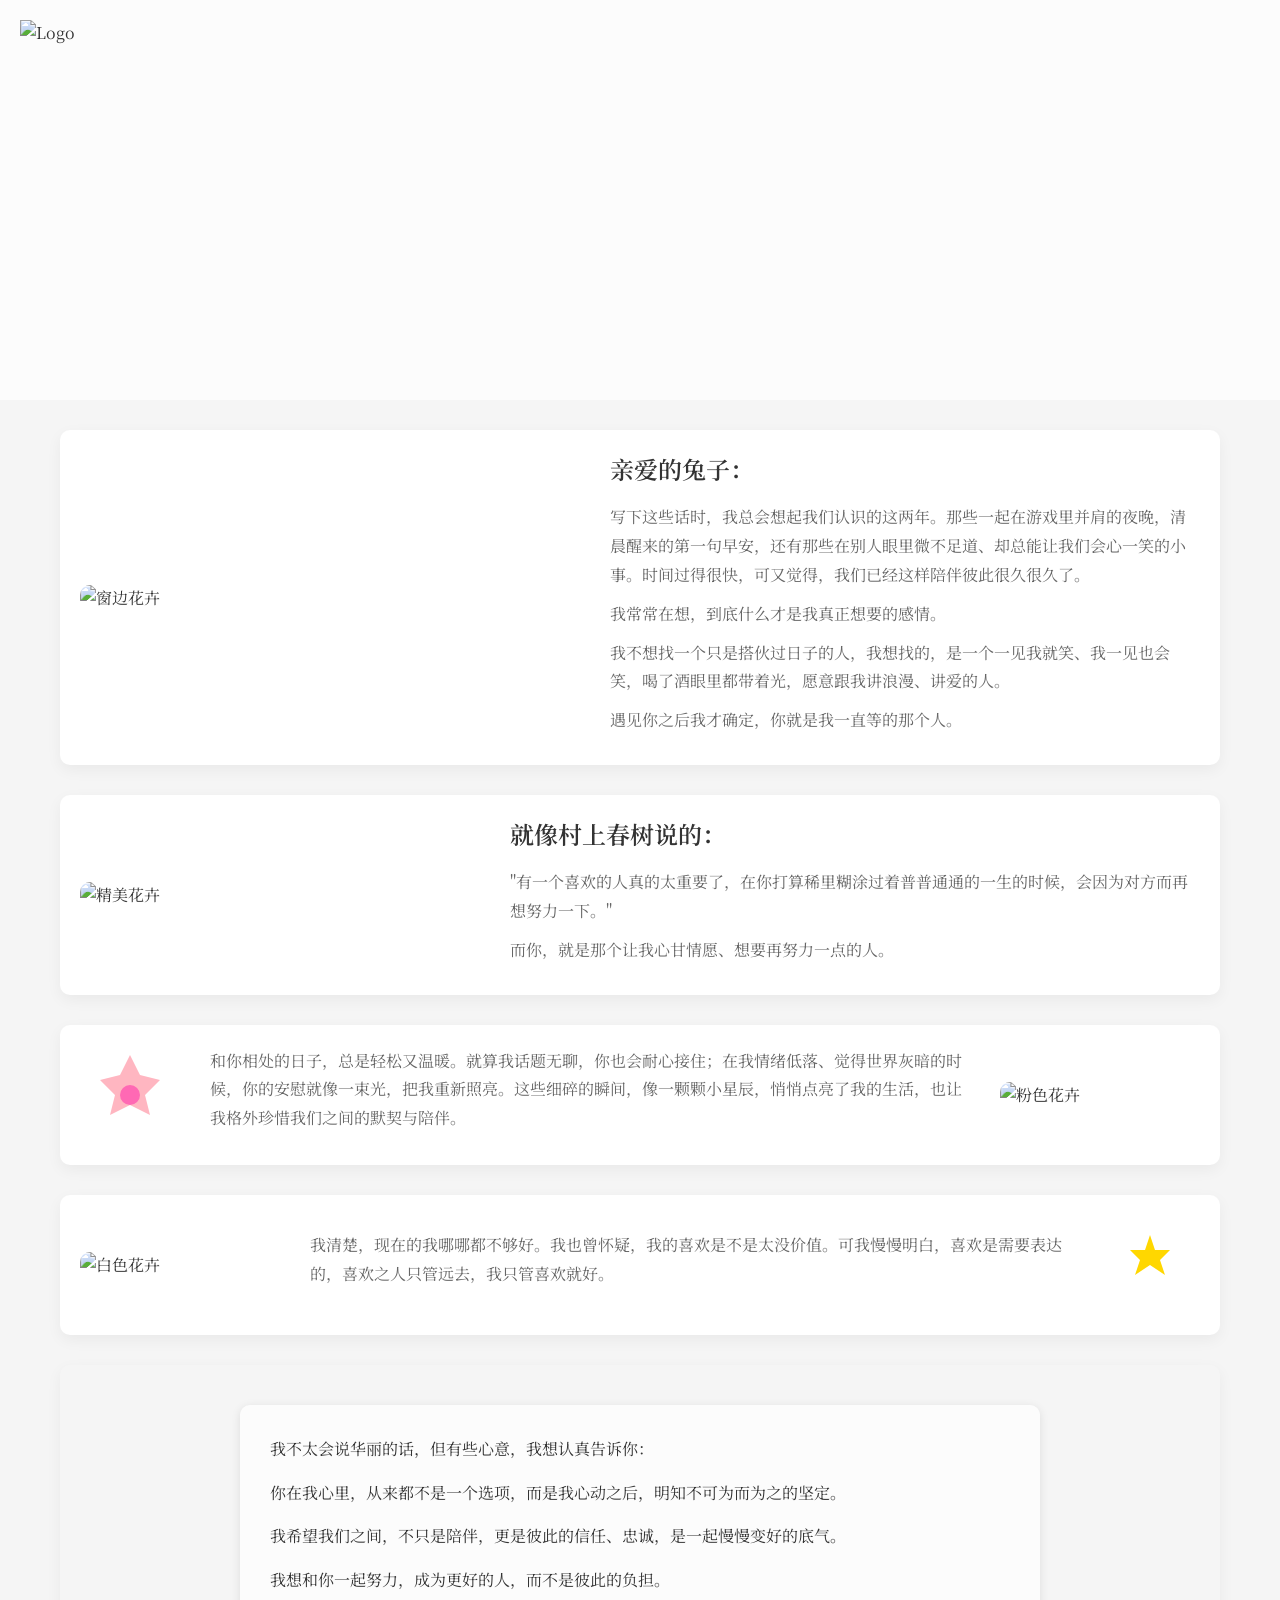
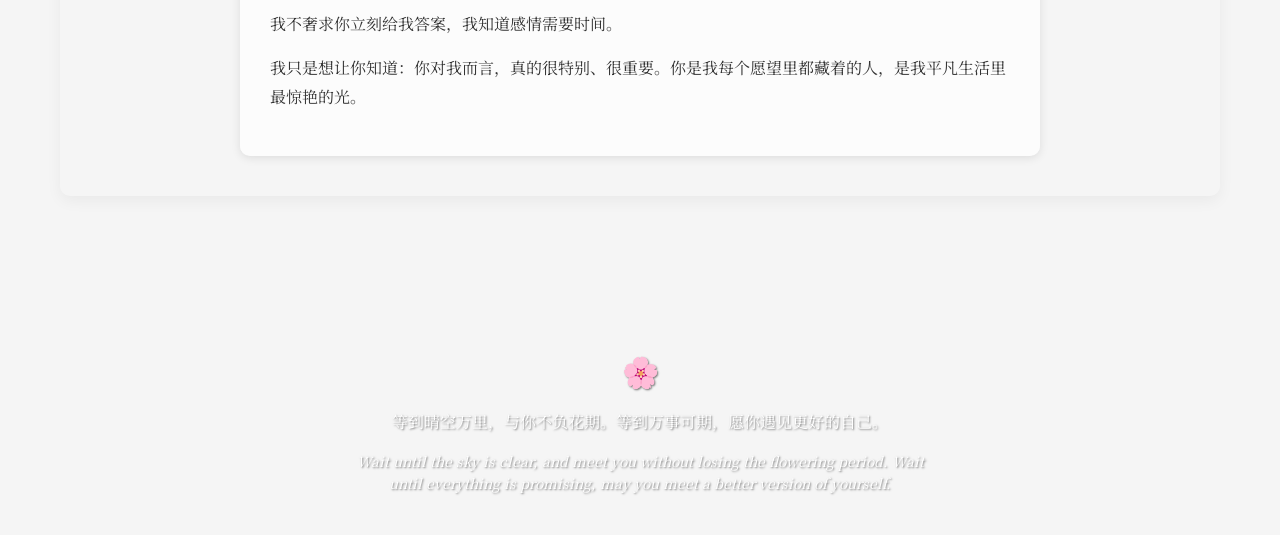
==== index.html @ ccd91c99 "Add files via upload" ====
<!DOCTYPE html>
<html lang="zh-CN">
<head>
    <meta charset="UTF-8">
    <meta name="viewport" content="width=device-width, initial-scale=1.0">
    <title>信</title>
    <link rel="stylesheet" href="style.css">
    <link href="https://fonts.googleapis.com/css2?family=Noto+Serif+SC:wght@400;500;600;700&display=swap" rel="stylesheet">
</head>
<body>

    
    <!-- 主标题区域 -->
    <header class="hero-section">
        <div class="hero-content">
            <img src="https://kkimgs.yisou.com/ims?kt=url&at=ori&key=aHR0cHM6Ly9zbnMtaW1nLXFjLnhoc2Nkbi5jb20vMTA0MGcwMDgzMHR1cXFnamhrcTZnNW9kdHRxdmsxbXVhZHRkdThvMA==&sign=yx:tyqEjKaOdVdLZupQU_SoyH8Jlq0=&tv=0_0" alt="Logo" class="header-logo">
        </div>
    </header>
    

    
    <!-- 内容展示区 -->
    <main class="content-section">
        <div class="container">
            <!-- 模块一：左侧大图 + 右侧文字 -->
            <div class="content-module module-1">
                <div class="module-image">
                    <img src="https://kkimgs.yisou.com/ims?kt=url&at=ori&key=aHR0cDovL2kuamYyNTguY29tL3VwLzIvMjUzLzQyMjUzMjY4NTIvMTMxNzk1NzkwNC5qcGc=&sign=yx:6eBS6tmpno8aa060Fs528SRawnE=&tv=0_0" alt="窗边花卉">
                </div>
                <div class="module-content">
                    <h2>亲爱的兔子：</h2>
                    <p>写下这些话时，我总会想起我们认识的这两年。那些一起在游戏里并肩的夜晚，清晨醒来的第一句早安，还有那些在别人眼里微不足道、却总能让我们会心一笑的小事。时间过得很快，可又觉得，我们已经这样陪伴彼此很久很久了。</p>
                    <p>我常常在想，到底什么才是我真正想要的感情。</p>
                    <p>我不想找一个只是搭伙过日子的人，我想找的，是一个一见我就笑、我一见也会笑，喝了酒眼里都带着光，愿意跟我讲浪漫、讲爱的人。</p>
                    <p>遇见你之后我才确定，你就是我一直等的那个人。</p>
                </div>
            </div>
            

            
            <!-- 模块三：左侧图片 + 右侧文字 -->
            <div class="content-module module-3">
                <div class="module-image">
                    <img src="https://kkimgs.yisou.com/ims?kt=url&at=ori&key=aHR0cDovL2ltZy5xcXpoaS5jb20vaS8wYTE1MTk2Nzg5MDZ4MzA5MDYyNDgxNmIyNTMuanBn&sign=yx:OZOPrRjpJXfn3fVmJCO_lt5XCww=&tv=0_0" alt="精美花卉">
                </div>
                <div class="module-content">
                    <h2>就像村上春树说的：</h2>
                    <p>"有一个喜欢的人真的太重要了，在你打算稀里糊涂过着普普通通的一生的时候，会因为对方而再想努力一下。"</p>
                    <p>而你，就是那个让我心甘情愿、想要再努力一点的人。</p>
                </div>
            </div>
            
            <!-- 模块四：左侧插画 + 右侧文字 + 右侧图片 -->
            <div class="content-module module-4">
                <div class="module-illustration">
                    <svg width="100" height="100" viewBox="0 0 100 100">
                        <path d="M50,10 L60,30 L80,35 L65,50 L70,70 L50,60 L30,70 L35,50 L20,35 L40,30 Z" fill="#FFB6C1"/>
                        <circle cx="50" cy="50" r="10" fill="#FF69B4"/>
                    </svg>
                </div>
                <div class="module-content">
                    <p>和你相处的日子，总是轻松又温暖。就算我话题无聊，你也会耐心接住；在我情绪低落、觉得世界灰暗的时候，你的安慰就像一束光，把我重新照亮。这些细碎的瞬间，像一颗颗小星辰，悄悄点亮了我的生活，也让我格外珍惜我们之间的默契与陪伴。</p>
                </div>
                <div class="module-image">
                    <img src="https://kkimgs.yisou.com/ims?kt=url&at=ori&key=aHR0cDovL2ltZy5xcXpoaS5jb20vaS8wYTE1MTk2Nzg5MDZ4MzA5MDYyNDgxNmIyNTMuanBn&sign=yx:OZOPrRjpJXfn3fVmJCO_lt5XCww=&tv=0_0" alt="粉色花卉">
                </div>
            </div>
            
            <!-- 模块五：左侧图片 + 右侧文字 + 右侧插画 -->
            <div class="content-module module-5">
                <div class="module-image">
                    <img src="https://kkimgs.yisou.com/ims?kt=url&at=ori&key=aHR0cDovL2kuamYyNTguY29tL3VwLzIvMjUzLzQyMjUzMjY4NTIvMTMxNzk1NzkwNC5qcGc=&sign=yx:6eBS6tmpno8aa060Fs528SRawnE=&tv=0_0" alt="白色花卉">
                </div>
                <div class="module-content">
                    <p>我清楚，现在的我哪哪都不够好。我也曾怀疑，我的喜欢是不是太没价值。可我慢慢明白，喜欢是需要表达的，喜欢之人只管远去，我只管喜欢就好。</p>
                </div>
                <div class="module-illustration">
                    <svg width="100" height="100" viewBox="0 0 100 100">
                        <path d="M50,20 L55,35 L70,35 L60,45 L65,60 L50,50 L35,60 L40,45 L30,35 L45,35 Z" fill="#FFD700"/>
                    </svg>
                </div>
            </div>
            
            <!-- 模块六：书信格式 -->
            <div class="content-module module-6">
                <div class="letter-content">
                    <p>我不太会说华丽的话，但有些心意，我想认真告诉你：</p>
                    <p>你在我心里，从来都不是一个选项，而是我心动之后，明知不可为而为之的坚定。</p>
                    <p>我希望我们之间，不只是陪伴，更是彼此的信任、忠诚，是一起慢慢变好的底气。</p>
                    <p>我想和你一起努力，成为更好的人，而不是彼此的负担。</p>
                    <p>我不奢求你立刻给我答案，我知道感情需要时间。</p>
                    <p>我只是想让你知道：你对我而言，真的很特别、很重要。你是我每个愿望里都藏着的人，是我平凡生活里最惊艳的光。</p>
                </div>
            </div>

        </div>
    </main>
    
    <!-- 底部区域 -->
    <footer class="footer-section">
        <div class="container">
            <div class="footer-content">
                <div class="footer-icon">🌸</div>
                <p class="footer-text">等到晴空万里，与你不负花期。等到万事可期，愿你遇见更好的自己。</p>
                <p class="footer-english">Wait until the sky is clear, and meet you without losing the flowering period. Wait until everything is promising, may you meet a better version of yourself.</p>
            </div>
        </div>
    </footer>
    
    <script src="script.js"></script>
</body>
</html>
---- style.css ----
* {
    margin: 0;
    padding: 0;
    box-sizing: border-box;
}

body {
    font-family: 'Noto Serif SC', serif;
    line-height: 1.6;
    color: #333;
    background-color: #f5f5f5;
}

.container {
    max-width: 1200px;
    margin: 0 auto;
    padding: 0 20px;
}



/* 主标题区域 */
.hero-section {
    background: linear-gradient(rgba(255, 255, 255, 0.7), rgba(255, 255, 255, 0.7)), 
                url('https://kkimgs.yisou.com/ims?kt=url&at=ori&key=aHR0cDovL3VwbG9hZC1pbWFnZXMuamlhbnNodS5pby91cGxvYWRfaW1hZ2VzLzc1MDA2MjYtYzcxMDc0NTk2N2RiNGQwMi5qcGc=&sign=yx:wZQOzdlfGiMkYkVe2rjwh4g6Wgo=&tv=0_0') center/80%;
    height: 400px;
    display: flex;
    align-items: center;
    justify-content: center;
    position: relative;
}

.header-logo {
    position: absolute;
    top: 20px;
    left: 20px;
    width: 100px;
    height: auto;
    z-index: 10;
}





/* 内容展示区 */
.content-section {
    padding: 30px 0;
}

.content-module {
    background-color: white;
    border-radius: 10px;
    overflow: hidden;
    box-shadow: 0 5px 15px rgba(0, 0, 0, 0.05);
    margin-bottom: 30px;
    padding: 20px;
    transition: transform 0.3s ease, box-shadow 0.3s ease;
}

.content-module:hover {
    transform: translateY(-5px);
    box-shadow: 0 10px 25px rgba(0, 0, 0, 0.1);
}

/* 模块一：左侧大图 + 右侧文字 */
.module-1 {
    display: flex;
    gap: 30px;
    align-items: center;
}

.module-1 .module-image {
    flex: 1;
    max-width: 500px;
}

.module-1 .module-image img {
    width: 100%;
    height: 300px;
    object-fit: cover;
    border-radius: 10px;
}

.module-1 .module-content {
    flex: 1;
}



/* 模块三：左侧图片 + 右侧文字 */
.module-3 {
    display: flex;
    gap: 30px;
    align-items: center;
}

.module-3 .module-image {
    flex: 1;
    max-width: 400px;
}

.module-3 .module-image img {
    width: 100%;
    height: 250px;
    object-fit: cover;
    border-radius: 10px;
}

.module-3 .module-content {
    flex: 1;
}

/* 模块四：左侧插画 + 右侧文字 + 右侧图片 */
.module-4 {
    display: flex;
    gap: 30px;
    align-items: center;
}

.module-4 .module-illustration {
    flex: 0 0 100px;
    display: flex;
    align-items: center;
    justify-content: center;
}

.module-4 .module-content {
    flex: 1;
}

.module-4 .module-image {
    flex: 0 0 200px;
}

.module-4 .module-image img {
    width: 100%;
    height: 150px;
    object-fit: cover;
    border-radius: 10px;
}

/* 模块五：左侧图片 + 右侧文字 + 右侧插画 */
.module-5 {
    display: flex;
    gap: 30px;
    align-items: center;
}

.module-5 .module-image {
    flex: 0 0 200px;
}

.module-5 .module-image img {
    width: 100%;
    height: 150px;
    object-fit: cover;
    border-radius: 10px;
}

.module-5 .module-content {
    flex: 1;
}

.module-5 .module-illustration {
    flex: 0 0 100px;
    display: flex;
    align-items: center;
    justify-content: center;
}

/* 模块六：书信格式 */
.module-6 {
    display: flex;
    justify-content: center;
    background: url('https://kkimgs.yisou.com/ims?kt=url&at=ori&key=aHR0cDovL2ltYWdlLnVjLmNuL3Mvd2VtZWRpYS9zL3VwbG9hZC8yMDIyL2h2MDlncDFnYzY1dGI5MC9lZDc0ZTI4NTg5MTk3MzJhYzk4OGQ0ZjI0ODA0YjAzNi5wbmc=&sign=yx:fsZvcxjLo3RVPzPwjNjiUqY4Z70=&tv=0_0') center/80%;
    padding: 40px 20px;
}

.letter-content {
    background-color: rgba(255, 255, 255, 0.7);
    padding: 30px;
    border-radius: 10px;
    box-shadow: 0 2px 10px rgba(0, 0, 0, 0.1);
    font-family: 'Noto Serif SC', serif;
    line-height: 1.8;
    max-width: 800px;
    width: 100%;
    backdrop-filter: blur(5px);
}

.letter-content p {
    margin-bottom: 15px;
    text-align: left;
}

/* 模块标题和内容 */
.module-content h2 {
    font-size: 1.5rem;
    font-weight: 600;
    margin-bottom: 15px;
    color: #333;
}

.module-content p {
    margin-bottom: 10px;
    line-height: 1.8;
    color: #666;
}

/* 底部区域 */
.footer-section {
    background: url('https://kkimgs.yisou.com/ims?kt=url&at=ori&key=aHR0cHM6Ly9pMC5oZHNsYi5jb20vYmZzL2FyY2hpdmUvOGMwZTQwMzRmZjQ5OTdkZDA0M2E0ZjAxZDMzMmE4N2FkMWE0ZGZhYy5qcGc=&sign=yx:rH8GVkGF6vbKxA51Ds0794Ays8s=&tv=0_0') center/cover;
    padding: 40px 0;
    text-align: center;
    margin-top: 50px;
    color: white;
    text-shadow: 1px 1px 2px rgba(0, 0, 0, 0.5);
}

.footer-content {
    display: flex;
    flex-direction: column;
    align-items: center;
    gap: 15px;
}

.footer-icon {
    font-size: 30px;
}

.footer-text {
    font-size: 16px;
    color: white;
    max-width: 600px;
    line-height: 1.6;
}

.footer-english {
    font-size: 14px;
    color: white;
    max-width: 600px;
    line-height: 1.6;
    font-style: italic;
}

/* 响应式设计 */
@media (max-width: 768px) {
    .top-navbar .container {
        flex-direction: column;
        gap: 10px;
        padding: 10px;
    }
    
    .nav-links {
        flex-wrap: wrap;
        justify-content: center;
    }
    
    .hero-section {
        height: 250px;
    }
    
    .header-logo {
        width: 60px;
        top: 10px;
        left: 10px;
    }

    .container {
        padding: 0 15px;
    }

    .content-section {
        padding: 20px 0;
    }

    .content-module {
        padding: 15px;
        margin-bottom: 20px;
    }
    
    .module-1 .module-image img {
        height: 200px;
    }
    
    .module-3 .module-image img {
        height: 180px;
    }
    
    .module-1,
    .module-2,
    .module-3,
    .module-4,
    .module-5,
    .module-6 {
        flex-direction: column;
        text-align: center;
    }
    
    .module-1 .module-image,
    .module-3 .module-image {
        max-width: 100%;
        margin-bottom: 20px;
    }
    
    .module-4 .module-illustration,
    .module-5 .module-illustration {
        flex: 0 0 100%;
        margin-bottom: 15px;
    }
    
    .module-4 .module-illustration svg,
    .module-5 .module-illustration svg {
        width: 80px;
        height: 80px;
    }
    
    .module-4 .module-image,
    .module-5 .module-image {
        flex: 0 0 100%;
        margin-top: 15px;
    }
    
    .module-4 .module-image img,
    .module-5 .module-image img {
        width: 100%;
        height: 160px;
    }
    
    .module-6 {
        padding: 20px 10px;
    }
    
    .letter-content {
        padding: 15px;
        background-color: rgba(255, 255, 255, 0.9);
    }
    
    .letter-content p {
        text-align: center;
        font-size: 14px;
        line-height: 1.6;
    }
    
    .module-content h2 {
        font-size: 1.2rem;
        margin-bottom: 10px;
    }
    
    .module-content p {
        font-size: 14px;
        line-height: 1.6;
    }
    
    .footer-section {
        padding: 30px 0;
        margin-top: 30px;
    }
    
    .footer-text {
        font-size: 13px;
        color: white;
        padding: 0 15px;
    }
    
    .footer-english {
        font-size: 11px;
        color: white;
        padding: 0 15px;
    }
}

/* 小屏幕手机适配 */
@media (max-width: 480px) {
    .hero-section {
        height: 200px;
    }
    
    .header-logo {
        width: 50px;
    }
    
    .module-1 .module-image img {
        height: 150px;
    }
    
    .module-3 .module-image img {
        height: 140px;
    }
    
    .module-4 .module-image img,
    .module-5 .module-image img {
        height: 140px;
    }
    
    .content-module {
        padding: 12px;
    }
    
    .module-content h2 {
        font-size: 1.1rem;
    }
    
    .module-content p {
        font-size: 13px;
    }
    
    .letter-content {
        padding: 12px;
    }
    
    .letter-content p {
        font-size: 13px;
    }
}
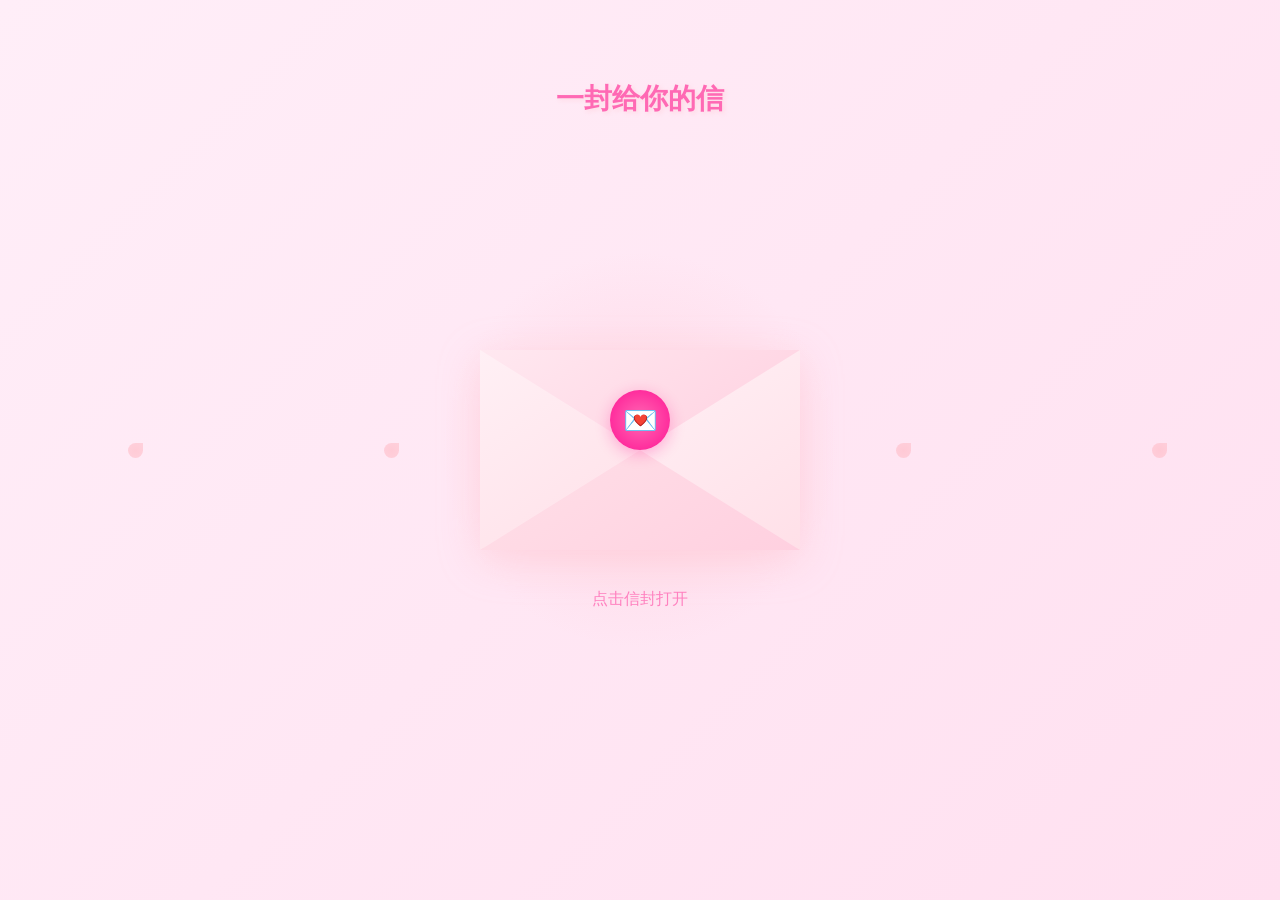
==== commit 3f9cf0de: "Rename cover.html to index.html" ====
--- a/index.html
+++ b/index.html
@@ -1,112 +1,394 @@
-<!DOCTYPE html>
-<html lang="zh-CN">
-<head>
-    <meta charset="UTF-8">
-    <meta name="viewport" content="width=device-width, initial-scale=1.0">
-    <title>信</title>
-    <link rel="stylesheet" href="style.css">
-    <link href="https://fonts.googleapis.com/css2?family=Noto+Serif+SC:wght@400;500;600;700&display=swap" rel="stylesheet">
-</head>
-<body>
-
-    
-    <!-- 主标题区域 -->
-    <header class="hero-section">
-        <div class="hero-content">
-            <img src="https://kkimgs.yisou.com/ims?kt=url&at=ori&key=aHR0cHM6Ly9zbnMtaW1nLXFjLnhoc2Nkbi5jb20vMTA0MGcwMDgzMHR1cXFnamhrcTZnNW9kdHRxdmsxbXVhZHRkdThvMA==&sign=yx:tyqEjKaOdVdLZupQU_SoyH8Jlq0=&tv=0_0" alt="Logo" class="header-logo">
-        </div>
-    </header>
-    
-
-    
-    <!-- 内容展示区 -->
-    <main class="content-section">
-        <div class="container">
-            <!-- 模块一：左侧大图 + 右侧文字 -->
-            <div class="content-module module-1">
-                <div class="module-image">
-                    <img src="https://kkimgs.yisou.com/ims?kt=url&at=ori&key=aHR0cDovL2kuamYyNTguY29tL3VwLzIvMjUzLzQyMjUzMjY4NTIvMTMxNzk1NzkwNC5qcGc=&sign=yx:6eBS6tmpno8aa060Fs528SRawnE=&tv=0_0" alt="窗边花卉">
-                </div>
-                <div class="module-content">
-                    <h2>亲爱的兔子：</h2>
-                    <p>写下这些话时，我总会想起我们认识的这两年。那些一起在游戏里并肩的夜晚，清晨醒来的第一句早安，还有那些在别人眼里微不足道、却总能让我们会心一笑的小事。时间过得很快，可又觉得，我们已经这样陪伴彼此很久很久了。</p>
-                    <p>我常常在想，到底什么才是我真正想要的感情。</p>
-                    <p>我不想找一个只是搭伙过日子的人，我想找的，是一个一见我就笑、我一见也会笑，喝了酒眼里都带着光，愿意跟我讲浪漫、讲爱的人。</p>
-                    <p>遇见你之后我才确定，你就是我一直等的那个人。</p>
-                </div>
-            </div>
-            
-
-            
-            <!-- 模块三：左侧图片 + 右侧文字 -->
-            <div class="content-module module-3">
-                <div class="module-image">
-                    <img src="https://kkimgs.yisou.com/ims?kt=url&at=ori&key=aHR0cDovL2ltZy5xcXpoaS5jb20vaS8wYTE1MTk2Nzg5MDZ4MzA5MDYyNDgxNmIyNTMuanBn&sign=yx:OZOPrRjpJXfn3fVmJCO_lt5XCww=&tv=0_0" alt="精美花卉">
-                </div>
-                <div class="module-content">
-                    <h2>就像村上春树说的：</h2>
-                    <p>"有一个喜欢的人真的太重要了，在你打算稀里糊涂过着普普通通的一生的时候，会因为对方而再想努力一下。"</p>
-                    <p>而你，就是那个让我心甘情愿、想要再努力一点的人。</p>
-                </div>
-            </div>
-            
-            <!-- 模块四：左侧插画 + 右侧文字 + 右侧图片 -->
-            <div class="content-module module-4">
-                <div class="module-illustration">
-                    <svg width="100" height="100" viewBox="0 0 100 100">
-                        <path d="M50,10 L60,30 L80,35 L65,50 L70,70 L50,60 L30,70 L35,50 L20,35 L40,30 Z" fill="#FFB6C1"/>
-                        <circle cx="50" cy="50" r="10" fill="#FF69B4"/>
-                    </svg>
-                </div>
-                <div class="module-content">
-                    <p>和你相处的日子，总是轻松又温暖。就算我话题无聊，你也会耐心接住；在我情绪低落、觉得世界灰暗的时候，你的安慰就像一束光，把我重新照亮。这些细碎的瞬间，像一颗颗小星辰，悄悄点亮了我的生活，也让我格外珍惜我们之间的默契与陪伴。</p>
-                </div>
-                <div class="module-image">
-                    <img src="https://kkimgs.yisou.com/ims?kt=url&at=ori&key=aHR0cDovL2ltZy5xcXpoaS5jb20vaS8wYTE1MTk2Nzg5MDZ4MzA5MDYyNDgxNmIyNTMuanBn&sign=yx:OZOPrRjpJXfn3fVmJCO_lt5XCww=&tv=0_0" alt="粉色花卉">
-                </div>
-            </div>
-            
-            <!-- 模块五：左侧图片 + 右侧文字 + 右侧插画 -->
-            <div class="content-module module-5">
-                <div class="module-image">
-                    <img src="https://kkimgs.yisou.com/ims?kt=url&at=ori&key=aHR0cDovL2kuamYyNTguY29tL3VwLzIvMjUzLzQyMjUzMjY4NTIvMTMxNzk1NzkwNC5qcGc=&sign=yx:6eBS6tmpno8aa060Fs528SRawnE=&tv=0_0" alt="白色花卉">
-                </div>
-                <div class="module-content">
-                    <p>我清楚，现在的我哪哪都不够好。我也曾怀疑，我的喜欢是不是太没价值。可我慢慢明白，喜欢是需要表达的，喜欢之人只管远去，我只管喜欢就好。</p>
-                </div>
-                <div class="module-illustration">
-                    <svg width="100" height="100" viewBox="0 0 100 100">
-                        <path d="M50,20 L55,35 L70,35 L60,45 L65,60 L50,50 L35,60 L40,45 L30,35 L45,35 Z" fill="#FFD700"/>
-                    </svg>
-                </div>
-            </div>
-            
-            <!-- 模块六：书信格式 -->
-            <div class="content-module module-6">
-                <div class="letter-content">
-                    <p>我不太会说华丽的话，但有些心意，我想认真告诉你：</p>
-                    <p>你在我心里，从来都不是一个选项，而是我心动之后，明知不可为而为之的坚定。</p>
-                    <p>我希望我们之间，不只是陪伴，更是彼此的信任、忠诚，是一起慢慢变好的底气。</p>
-                    <p>我想和你一起努力，成为更好的人，而不是彼此的负担。</p>
-                    <p>我不奢求你立刻给我答案，我知道感情需要时间。</p>
-                    <p>我只是想让你知道：你对我而言，真的很特别、很重要。你是我每个愿望里都藏着的人，是我平凡生活里最惊艳的光。</p>
-                </div>
-            </div>
-
-        </div>
-    </main>
-    
-    <!-- 底部区域 -->
-    <footer class="footer-section">
-        <div class="container">
-            <div class="footer-content">
-                <div class="footer-icon">🌸</div>
-                <p class="footer-text">等到晴空万里，与你不负花期。等到万事可期，愿你遇见更好的自己。</p>
-                <p class="footer-english">Wait until the sky is clear, and meet you without losing the flowering period. Wait until everything is promising, may you meet a better version of yourself.</p>
-            </div>
-        </div>
-    </footer>
-    
-    <script src="script.js"></script>
-</body>
-</html>+<!DOCTYPE html>
+<html lang="zh-CN">
+<head>
+    <meta charset="UTF-8">
+    <meta name="viewport" content="width=device-width, initial-scale=1.0">
+    <title>一封给你的信</title>
+    <style>
+        * {
+            margin: 0;
+            padding: 0;
+            box-sizing: border-box;
+        }
+
+        body {
+            min-height: 100vh;
+            display: flex;
+            justify-content: center;
+            align-items: center;
+            background: linear-gradient(135deg, #ffeef8 0%, #ffe0f0 100%);
+            font-family: 'Noto Serif SC', serif;
+            overflow: hidden;
+        }
+
+        /* 飘落的花瓣 */
+        .petal {
+            position: absolute;
+            width: 15px;
+            height: 15px;
+            background: radial-gradient(circle, #ffb6c1 0%, #ffc0cb 100%);
+            border-radius: 50% 0 50% 50%;
+            opacity: 0.6;
+            animation: fall linear infinite;
+        }
+
+        @keyframes fall {
+            0% {
+                transform: translateY(-100px) rotate(0deg);
+                opacity: 0;
+            }
+            10% {
+                opacity: 0.6;
+            }
+            90% {
+                opacity: 0.6;
+            }
+            100% {
+                transform: translateY(100vh) rotate(360deg);
+                opacity: 0;
+            }
+        }
+
+        /* 信封容器 */
+        .envelope-container {
+            position: relative;
+            width: 320px;
+            height: 200px;
+            cursor: pointer;
+            transition: transform 0.3s ease;
+        }
+
+        .envelope-container:hover {
+            transform: scale(1.05);
+        }
+
+        /* 信封主体 */
+        .envelope {
+            position: absolute;
+            width: 100%;
+            height: 100%;
+            background: linear-gradient(145deg, #fff5f7 0%, #ffe8f0 100%);
+            border-radius: 0 0 10px 10px;
+            box-shadow: 0 10px 40px rgba(255, 182, 193, 0.4);
+        }
+
+        /* 信封翻盖 */
+        .envelope-flap {
+            position: absolute;
+            top: 0;
+            left: 0;
+            width: 100%;
+            height: 50%;
+            background: linear-gradient(145deg, #ffe8f0 0%, #ffd0e0 100%);
+            clip-path: polygon(0 0, 50% 100%, 100% 0);
+            transform-origin: top;
+            transition: transform 0.6s ease;
+            z-index: 10;
+        }
+
+        .envelope-container.open .envelope-flap {
+            transform: rotateX(180deg);
+        }
+
+        /* 信封底部 */
+        .envelope-bottom {
+            position: absolute;
+            bottom: 0;
+            left: 0;
+            width: 100%;
+            height: 50%;
+            background: linear-gradient(145deg, #ffe0e8 0%, #ffd0e0 100%);
+            clip-path: polygon(0 100%, 50% 0, 100% 100%);
+        }
+
+        /* 信封两侧 */
+        .envelope-left {
+            position: absolute;
+            top: 0;
+            left: 0;
+            width: 50%;
+            height: 100%;
+            background: linear-gradient(145deg, #fff0f5 0%, #ffe0e8 100%);
+            clip-path: polygon(0 0, 100% 50%, 0 100%);
+        }
+
+        .envelope-right {
+            position: absolute;
+            top: 0;
+            right: 0;
+            width: 50%;
+            height: 100%;
+            background: linear-gradient(145deg, #fff0f5 0%, #ffe0e8 100%);
+            clip-path: polygon(100% 0, 0 50%, 100% 100%);
+        }
+
+        /* 蜡封 */
+        .wax-seal {
+            position: absolute;
+            top: 35%;
+            left: 50%;
+            transform: translate(-50%, -50%);
+            width: 60px;
+            height: 60px;
+            background: radial-gradient(circle, #ff69b4 0%, #ff1493 100%);
+            border-radius: 50%;
+            display: flex;
+            justify-content: center;
+            align-items: center;
+            box-shadow: 0 4px 15px rgba(255, 20, 147, 0.3);
+            z-index: 20;
+            transition: all 0.3s ease;
+        }
+
+        .wax-seal::before {
+            content: '💌';
+            font-size: 28px;
+        }
+
+        .envelope-container:hover .wax-seal {
+            transform: translate(-50%, -50%) scale(1.1);
+            box-shadow: 0 6px 20px rgba(255, 20, 147, 0.5);
+        }
+
+        /* 提示文字 */
+        .hint-text {
+            position: absolute;
+            bottom: -60px;
+            left: 50%;
+            transform: translateX(-50%);
+            color: #ff69b4;
+            font-size: 16px;
+            white-space: nowrap;
+            opacity: 0.8;
+            animation: pulse 2s ease-in-out infinite;
+        }
+
+        @keyframes pulse {
+            0%, 100% {
+                opacity: 0.6;
+                transform: translateX(-50%) scale(1);
+            }
+            50% {
+                opacity: 1;
+                transform: translateX(-50%) scale(1.05);
+            }
+        }
+
+        /* 打开按钮 */
+        .open-btn {
+            position: absolute;
+            top: 50%;
+            left: 50%;
+            transform: translate(-50%, -50%);
+            width: 80px;
+            height: 80px;
+            background: radial-gradient(circle, #ffb6c1 0%, #ff69b4 100%);
+            border-radius: 50%;
+            display: flex;
+            justify-content: center;
+            align-items: center;
+            cursor: pointer;
+            box-shadow: 0 4px 20px rgba(255, 105, 180, 0.4);
+            z-index: 30;
+            opacity: 0;
+            transition: all 0.5s ease;
+            pointer-events: none;
+        }
+
+        .open-btn::before {
+            content: '✨';
+            font-size: 32px;
+        }
+
+        .envelope-container.open .open-btn {
+            opacity: 1;
+            pointer-events: auto;
+            animation: bounce 1s ease infinite;
+        }
+
+        @keyframes bounce {
+            0%, 100% {
+                transform: translate(-50%, -50%) scale(1);
+            }
+            50% {
+                transform: translate(-50%, -50%) scale(1.1);
+            }
+        }
+
+        /* 标题 */
+        .title {
+            position: absolute;
+            top: 80px;
+            left: 50%;
+            transform: translateX(-50%);
+            color: #ff69b4;
+            font-size: 28px;
+            font-weight: 600;
+            text-shadow: 2px 2px 4px rgba(255, 182, 193, 0.3);
+        }
+
+        /* 光晕效果 */
+        .glow {
+            position: absolute;
+            top: 50%;
+            left: 50%;
+            transform: translate(-50%, -50%);
+            width: 400px;
+            height: 400px;
+            background: radial-gradient(circle, rgba(255, 182, 193, 0.3) 0%, transparent 70%);
+            border-radius: 50%;
+            animation: glow 3s ease-in-out infinite;
+        }
+
+        @keyframes glow {
+            0%, 100% {
+                transform: translate(-50%, -50%) scale(1);
+                opacity: 0.5;
+            }
+            50% {
+                transform: translate(-50%, -50%) scale(1.2);
+                opacity: 0.8;
+            }
+        }
+
+        /* 响应式设计 */
+        @media (max-width: 768px) {
+            .envelope-container {
+                width: 280px;
+                height: 175px;
+            }
+            
+            .wax-seal {
+                width: 50px;
+                height: 50px;
+            }
+            
+            .wax-seal::before {
+                font-size: 24px;
+            }
+            
+            .open-btn {
+                width: 70px;
+                height: 70px;
+            }
+            
+            .open-btn::before {
+                font-size: 28px;
+            }
+            
+            .title {
+                font-size: 24px;
+                top: 70px;
+            }
+            
+            .hint-text {
+                font-size: 14px;
+                bottom: -50px;
+            }
+            
+            .glow {
+                width: 300px;
+                height: 300px;
+            }
+        }
+
+        /* 小屏幕手机适配 */
+        @media (max-width: 480px) {
+            .envelope-container {
+                width: 240px;
+                height: 150px;
+            }
+            
+            .wax-seal {
+                width: 45px;
+                height: 45px;
+            }
+            
+            .wax-seal::before {
+                font-size: 20px;
+            }
+            
+            .open-btn {
+                width: 60px;
+                height: 60px;
+            }
+            
+            .open-btn::before {
+                font-size: 24px;
+            }
+            
+            .title {
+                font-size: 20px;
+                top: 60px;
+            }
+            
+            .hint-text {
+                font-size: 12px;
+                bottom: -45px;
+            }
+            
+            .glow {
+                width: 250px;
+                height: 250px;
+            }
+            
+            .petal {
+                width: 10px;
+                height: 10px;
+            }
+        }
+    </style>
+</head>
+<body>
+    <!-- 飘落的花瓣 -->
+    <div class="petal" style="left: 10%; animation-duration: 8s; animation-delay: 0s;"></div>
+    <div class="petal" style="left: 30%; animation-duration: 10s; animation-delay: 2s;"></div>
+    <div class="petal" style="left: 50%; animation-duration: 9s; animation-delay: 4s;"></div>
+    <div class="petal" style="left: 70%; animation-duration: 11s; animation-delay: 1s;"></div>
+    <div class="petal" style="left: 90%; animation-duration: 8s; animation-delay: 3s;"></div>
+
+    <!-- 光晕 -->
+    <div class="glow"></div>
+
+    <!-- 标题 -->
+    <div class="title">一封给你的信</div>
+
+    <!-- 信封 -->
+    <div class="envelope-container" id="envelope">
+        <div class="envelope">
+            <div class="envelope-flap"></div>
+            <div class="envelope-left"></div>
+            <div class="envelope-right"></div>
+            <div class="envelope-bottom"></div>
+        </div>
+        <div class="wax-seal"></div>
+        <div class="open-btn" id="openBtn"></div>
+        <div class="hint-text">点击信封打开</div>
+    </div>
+
+    <script>
+        const envelope = document.getElementById('envelope');
+        const openBtn = document.getElementById('openBtn');
+
+        // 点击信封打开
+        envelope.addEventListener('click', function(e) {
+            if (!envelope.classList.contains('open')) {
+                envelope.classList.add('open');
+                document.querySelector('.hint-text').textContent = '点击按钮查看内容';
+            }
+        });
+
+        // 点击按钮进入主页面
+        openBtn.addEventListener('click', function(e) {
+            e.stopPropagation();
+            // 添加过渡动画
+            document.body.style.transition = 'opacity 0.5s ease';
+            document.body.style.opacity = '0';
+            
+            setTimeout(() => {
+                window.location.href = 'index.html';
+            }, 500);
+        });
+    </script>
+</body>
+</html>
